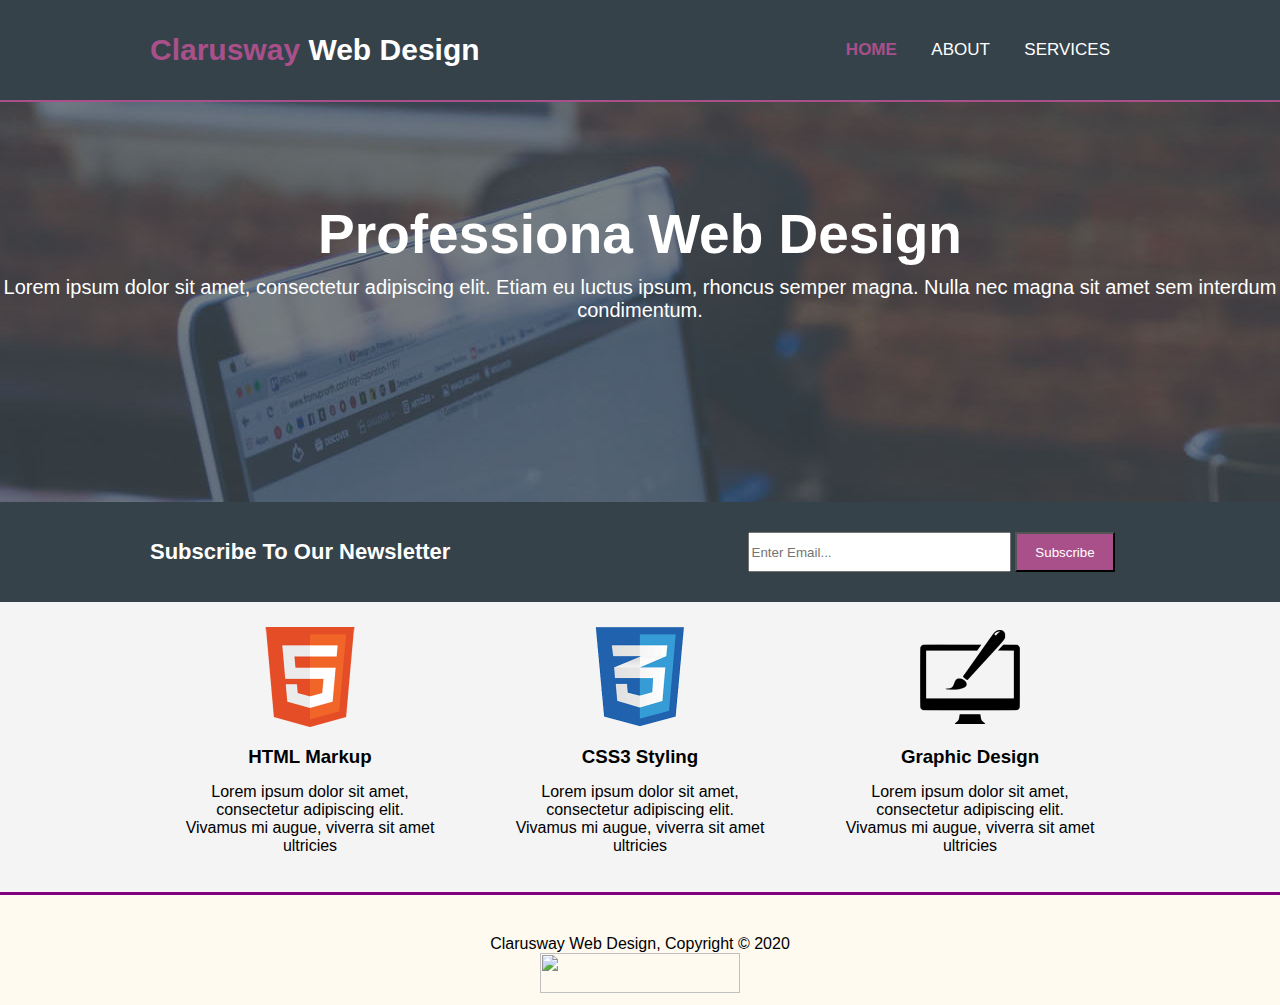
==== index.html @ f8505b2d "My first design" ====
<!DOCTYPE html>
<html lang="en">
  <head>
    <meta charset="UTF-8" />
    <meta name="viewport" content="width=device-width, initial-scale=1.0" />
    <title>HOME</title>
    <link rel="stylesheet" href="index.css" />
  </head>
  <body>
    <header>
      <nav class="WebDesign">
        <div id="clarus"> <span>Clarusway</span> Web Design</div>
        <div id="adress">
          <a id="abt" href="#">HOME</a>
          <a  href="./about.html">ABOUT</a>
          <a  href="./service.html">SERVICES</a>
        </div>
      </nav>
      <div class="background">
        <h1>Professiona Web Design</h1>
        <p>Lorem ipsum dolor sit amet, consectetur adipiscing elit. Etiam eu luctus ipsum, rhoncus semper magna. Nulla nec magna sit amet sem interdum condimentum.</p>
      </div>
      <nav class="subscribe">
        <div id="newsletter">Subscribe To Our Newsletter</div>
        <div class="email">
          <input type="email" name="" id="emails" placeholder="Enter Email..."/>
          <button type="submit" id="subs">Subscribe</button>
        </div>
      </nav>
    </header>

    <main>
      <section class="wwd">
        <div class="about">
              <div id="html"><img src="./img/logo_html.png" alt="" width="100" height="100"></div>
              <h3>HTML Markup</h3>
              <div class="lorem" >Lorem ipsum dolor sit amet, consectetur adipiscing elit. Vivamus mi augue, viverra sit amet ultricies </div>
        </div>

          <div class="about">
                <div id="css"><img src="./img/logo_css.png" alt="" width="100" height="100"></div>
                <h3>CSS3 Styling</h3>
                <div class="lorem" >Lorem ipsum dolor sit amet, consectetur adipiscing elit. Vivamus mi augue, viverra sit amet ultricies </div>
            </div>
            
            
            <div class="about">
                  <div id="graph"><img src="./img/logo_brush.png" alt="" width="100" height="100"></div>
                  <h3>Graphic Design</h3>
                  <div class="lorem" >Lorem ipsum dolor sit amet, consectetur adipiscing elit. Vivamus mi augue, viverra sit amet ultricies</div>
              </div>
        </div>
      </section>
    
   
</main>

    <footer>
        <p>Clarusway Web Design, Copyright &copy; 2020</<p><br/>
             <a href="http://www.clarusway.com"><img src="https://clarusway.com/wp-content/uploads/2020/06/clarusway_logo.png" width="200" height="40" /></a>
     </footer>
  </body>
</html>
---- index.css ----
*{
    margin: 0;
}

body{
    font-family: Arial;
}
.WebDesign {
    border-bottom: 2px solid rgb(169, 80, 139);
    height: 100px;
    display: flex;
    align-items: center;
    justify-content: space-between;
    background-color: #35424A;
    
}

#clarus{
    margin-left: 150px;
    font-size: 30px;
    color: white;
    font-weight: bolder;
    
}

#clarus span{
    color: #a9508b;
    font-weight: bold;
}
#adress  {
    margin-right: 140px;
}
#adress #abt{
    color: #a9508b;
    font-weight: bold;
}
#adress a  {
    margin-right: 30px;
    font-size: 17px;
    color: white;
    text-decoration: none;
}
#adress a:hover{
    color: #cccccc;
    font-weight: bold;
}
#adress #abt:hover{
    color: #cccccc;
    font-weight: bold;
}

.background {
    height: 300px;
    background-image: url(./img/showcase.jpg);
    text-align:center ;
    color: #ffffff;
    padding-top: 100px;
}
.background h1 {
    margin-top: 0;
    font-size: 55px;
    margin-bottom: 10px;
}
.background p {
    font-size: 20px;
}

.subscribe {
    height: 100px;
    display: flex;
    align-items: center;
    justify-content: space-between;
    background-color: #35424A;
    
}

#newsletter{
    margin-left: 150px;
    font-size: 22px;
    color: white;
    font-weight: bolder;
    
}

#email  {
    margin-right: 140px;
}

#emails{
    padding-right: 80px;
    margin-right: 0px;
    height:34px ;
  
}
#subs{
    padding-right: auto;
    margin-right: 165px;
    height: 40px;
    width: 100px;
    text-align: center;
    background:  #a9508b;
    color: #ffffff;
    
}

.wwd {
    display: flex;
    background-color: #F4F4F4;
    height: 290px;
    justify-content: center;
   
    
}

.about {
    display: flex;
    flex-direction: column;
    align-items: center;
    width: 330px;  
    padding-top: 10px;
}

.about div {
    margin:15px 40px 15px 40px
    
}
 .lorem {
    text-align: center;
}


footer{
    height: 70px;
    border-top: 3px solid purple;
    text-align: center;
    padding-top: 40px;
    background-color: #FFFAF0;
}
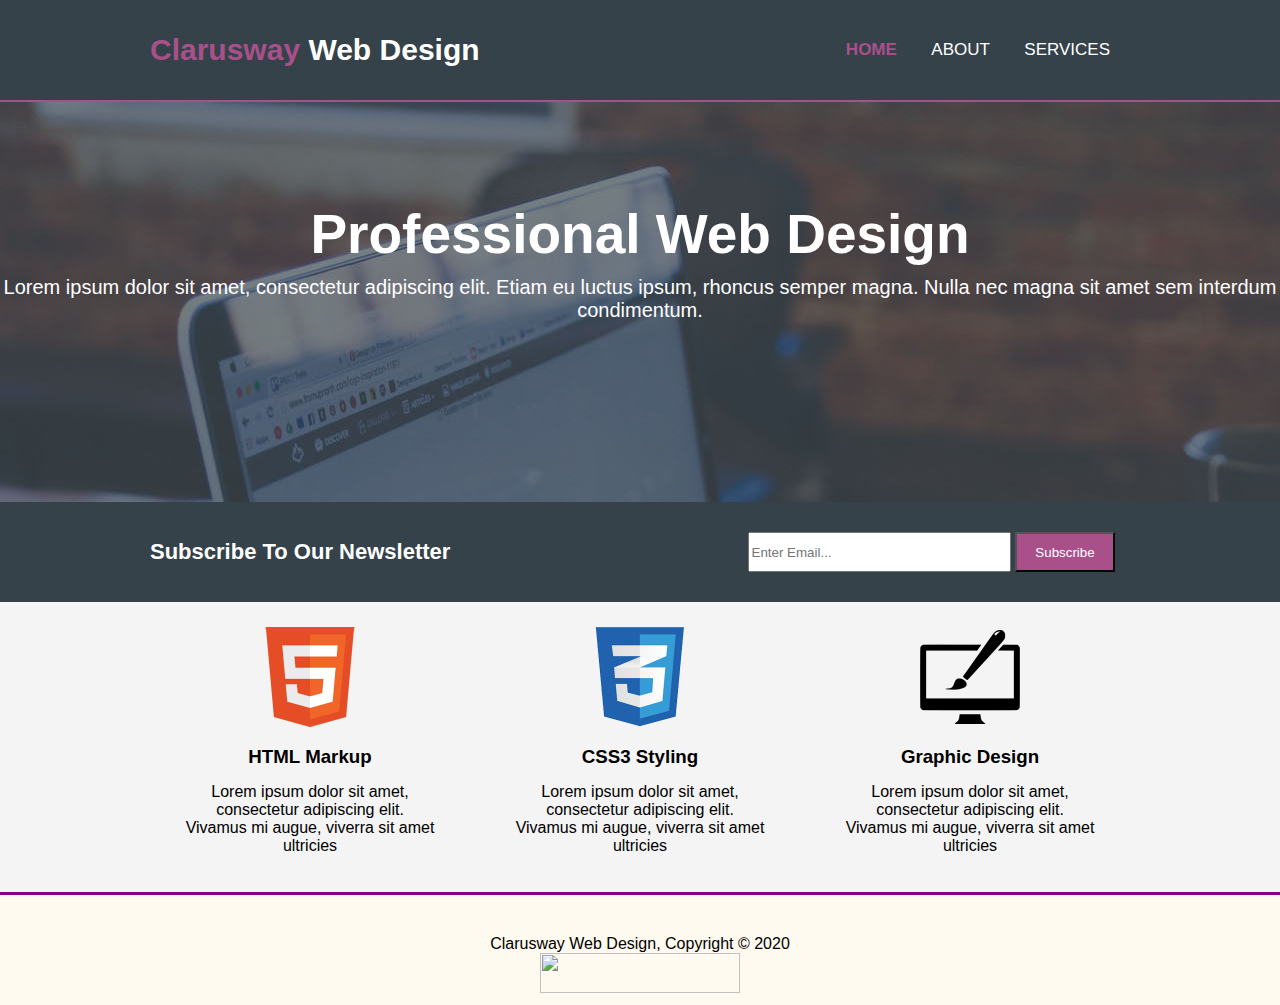
==== commit d6c303bb: "My Desgn" ====
--- a/index.html
+++ b/index.html
@@ -17,7 +17,7 @@
         </div>
       </nav>
       <div class="background">
-        <h1>Professiona Web Design</h1>
+        <h1>Professional Web Design</h1>
         <p>Lorem ipsum dolor sit amet, consectetur adipiscing elit. Etiam eu luctus ipsum, rhoncus semper magna. Nulla nec magna sit amet sem interdum condimentum.</p>
       </div>
       <nav class="subscribe">
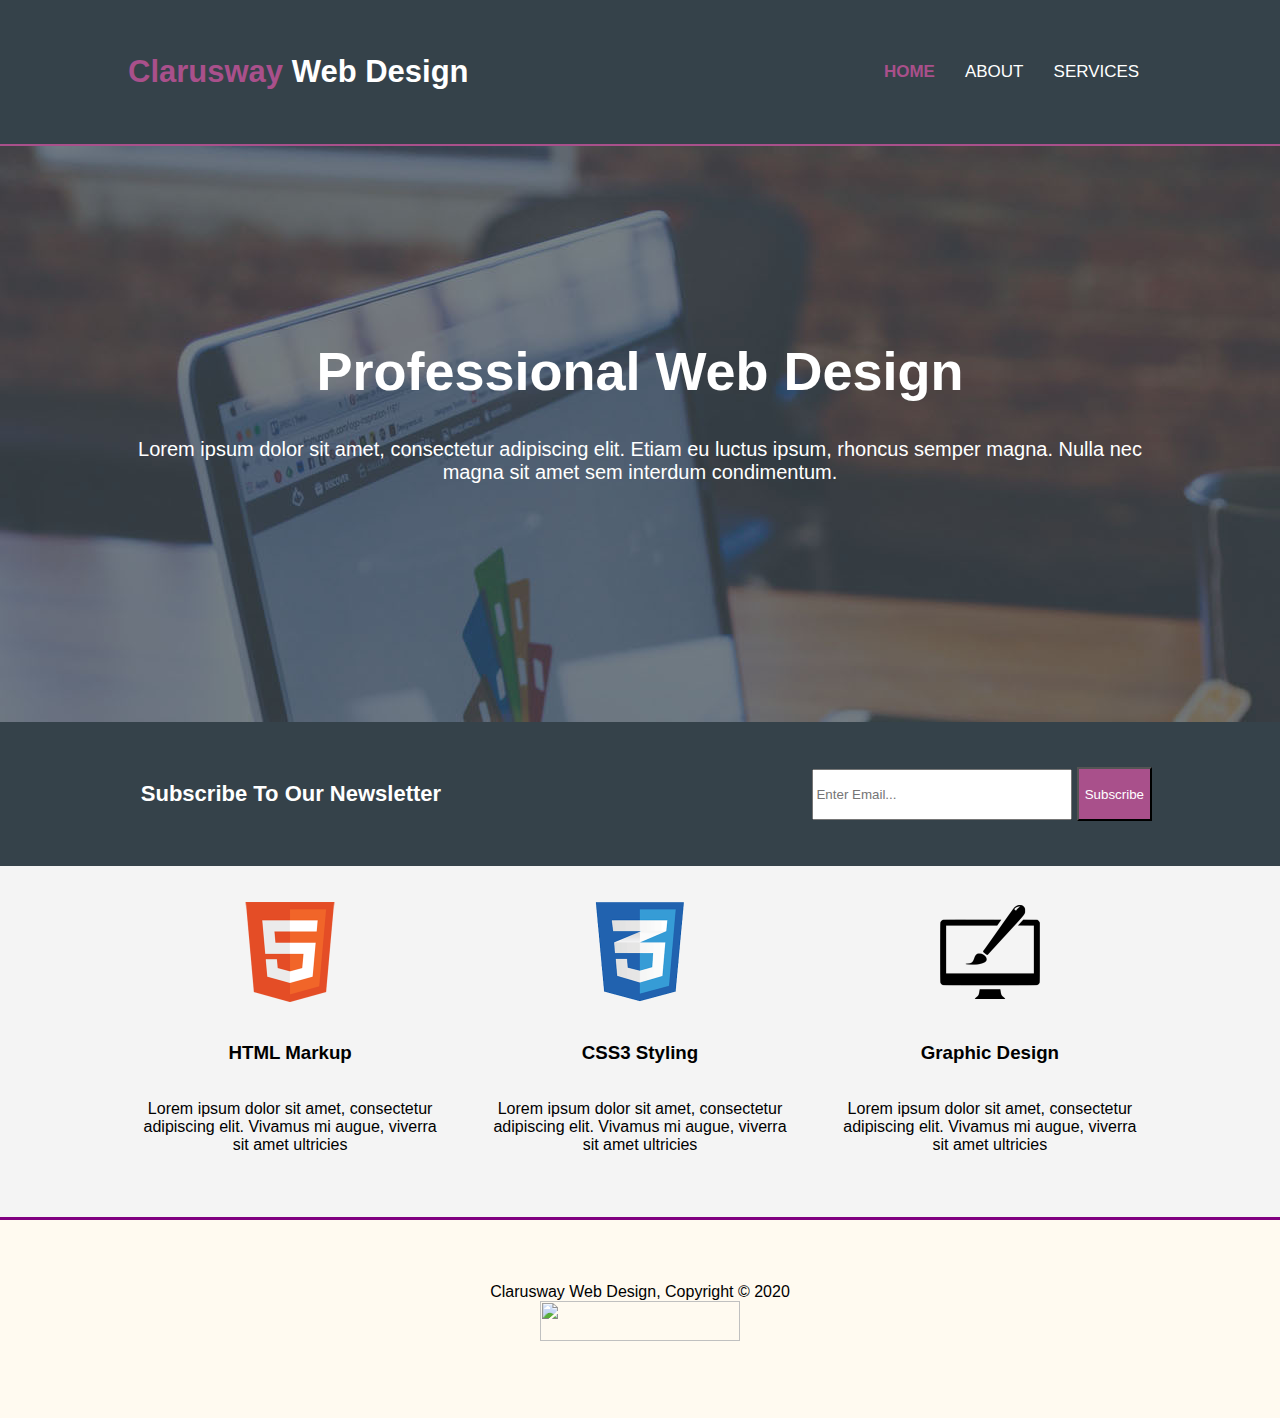
==== commit 112055e4: "Project-4" ====
--- a/index.html
+++ b/index.html
@@ -11,7 +11,7 @@
       <nav class="WebDesign">
         <div id="clarus"> <span>Clarusway</span> Web Design</div>
         <div id="adress">
-          <a id="abt" href="#">HOME</a>
+          <a id="check" href="#">HOME</a>
           <a  href="./about.html">ABOUT</a>
           <a  href="./service.html">SERVICES</a>
         </div>
--- a/index.css
+++ b/index.css
@@ -7,17 +7,19 @@
 }
 .WebDesign {
     border-bottom: 2px solid rgb(169, 80, 139);
-    height: 100px;
+    height: 16vh;
     display: flex;
     align-items: center;
     justify-content: space-between;
     background-color: #35424A;
+    flex-wrap: wrap;
     
 }
 
 #clarus{
-    margin-left: 150px;
-    font-size: 30px;
+    
+    margin-left: 10vw;
+    font-size: 31px;
     color: white;
     font-weight: bolder;
     
@@ -28,14 +30,15 @@
     font-weight: bold;
 }
 #adress  {
-    margin-right: 140px;
-}
-#adress #abt{
+    
+    margin-right: 9vw;
+}
+#adress #check{
     color: #a9508b;
     font-weight: bold;
 }
 #adress a  {
-    margin-right: 30px;
+    margin-right: 2vw;
     font-size: 17px;
     color: white;
     text-decoration: none;
@@ -44,29 +47,38 @@
     color: #cccccc;
     font-weight: bold;
 }
-#adress #abt:hover{
+#adress #check:hover{
     color: #cccccc;
     font-weight: bold;
 }
 
 .background {
-    height: 300px;
+    height: 45vh;
     background-image: url(./img/showcase.jpg);
     text-align:center ;
     color: #ffffff;
-    padding-top: 100px;
+    display: flex;
+    flex-direction: column;
+    justify-content: center;
+    padding-top: 7vh;
+    padding-bottom: 12vh;
+    
+
 }
 .background h1 {
-    margin-top: 0;
-    font-size: 55px;
-    margin-bottom: 10px;
+    font-size: 54px;
+    margin-bottom: 4vh;
+
 }
 .background p {
     font-size: 20px;
+    padding-right: 10vw;
+    padding-left: 10vw;
+
 }
 
 .subscribe {
-    height: 100px;
+    height: 16vh;
     display: flex;
     align-items: center;
     justify-content: space-between;
@@ -75,28 +87,25 @@
 }
 
 #newsletter{
-    margin-left: 150px;
+    
+    margin-left: 11vw;
     font-size: 22px;
     color: white;
     font-weight: bolder;
     
 }
 
-#email  {
-    margin-right: 140px;
-}
 
 #emails{
-    padding-right: 80px;
-    margin-right: 0px;
-    height:34px ;
+    
+    padding-right: 6vw;
+    height:5vh ;
   
 }
 #subs{
-    padding-right: auto;
-    margin-right: 165px;
-    height: 40px;
-    width: 100px;
+    margin-right: 10vw;
+    height: 6vh;
+    width: auto;
     text-align: center;
     background:  #a9508b;
     color: #ffffff;
@@ -106,8 +115,12 @@
 .wwd {
     display: flex;
     background-color: #F4F4F4;
-    height: 290px;
     justify-content: center;
+    height: auto;
+    padding-top: 1vh;
+    padding-bottom: 5vh;
+    padding-right: 9vw;
+    padding-left: 9vw;
    
     
 }
@@ -116,27 +129,202 @@
     display: flex;
     flex-direction: column;
     align-items: center;
-    width: 330px;  
-    padding-top: 10px;
+    width: 30vw; 
+    padding-top: 1vh;
 }
 
 .about div {
-    margin:15px 40px 15px 40px
+    margin-top: 2vh;
+    margin-bottom: 2vh;
+    margin-right: 2vw;
+    margin-left: 2vw;
+    
+}
+.about h3 {
+    margin-top: 2vh;
+    margin-bottom: 2vh;
+    text-align: center;
     
 }
  .lorem {
     text-align: center;
+    height: auto;
 }
 
 
 footer{
-    height: 70px;
+    height: 10vh;
     border-top: 3px solid purple;
     text-align: center;
-    padding-top: 40px;
+    padding-top: 7vh;
+    padding-bottom: 5vh;
     background-color: #FFFAF0;
 }
 
-
-
-
+@media only screen and (max-device-width: 766px) and (min-device-width: 741px){    
+    .subscribe {
+    display: flex;
+    flex-direction: column;
+    align-items: center;
+    justify-content: center;
+    background-color: #35424A;
+}
+#newsletter{
+    margin-left: 0;
+    font-size: 22px;
+    color: white;
+}
+
+
+#emails{
+    padding-right: 0;
+    height:5vh ;
+  
+}
+#subs{
+    margin-right: 0;
+    height: 6vh;
+    width:100px;
+    background:  #a9508b;
+    color: #ffffff;
+    
+}
+}
+@media only screen and (max-device-width: 741px) and (min-device-width: 364px){
+    .WebDesign {
+        border-bottom: 2px solid rgb(169, 80, 139);
+        flex-direction: column;
+        align-items: center;
+        justify-content: center;  
+    }
+    #clarus{
+        margin-left: 0;        
+    }
+    #adress  {
+        margin-right: 0;
+    }
+    .background h1 {
+        font-size: 38px;
+    }
+    .background p {
+        font-size: 14px;
+    }
+    .subscribe {
+        display: flex;
+        flex-direction: column;
+        align-items: center;
+        justify-content: center;
+        background-color: #35424A;
+    }
+    
+    #newsletter{
+        margin-left: 0;
+        font-size: 22px;
+        color: white;
+    }
+    
+    
+    #emails{
+        padding-right: 0;
+        height:5vh ;
+      
+    }
+    #subs{
+        margin-right: 0;
+        height: 6vh;
+        width:100px;
+
+        
+    }
+
+}
+@media only screen and (max-device-width: 363px) and (min-device-width: 100px){
+    .WebDesign {
+        border-bottom: 2px solid rgb(169, 80, 139);
+        flex-direction: column;
+        align-items: center;
+        justify-content: center;  
+    }
+    #clarus{
+        margin-left: 0; 
+        font-size: 20px;       
+    }
+    #adress  {
+        margin-right: 0;
+        font-size: 12px;
+    }
+    .background h1 {
+        font-size: 30px;
+    }
+    .background p {
+        font-size: 14px;
+    }
+    .subscribe {
+        display: flex;
+        flex-direction: column;
+        align-items: flex-start;
+        justify-content: center;
+        background-color: #35424A;
+    }
+    
+    #newsletter{
+        margin-left: 0;
+        font-size: 22px;
+        color: white;
+    }
+    
+    
+    #emails{
+        padding-right: 0;
+        height:3vh ;
+      
+    }
+    #subs{
+        margin-right: 0;
+        height: 3vh;
+        width:100px; 
+    }
+    
+}
+@media only screen and (max-device-width: 348px) and (min-device-width: 100px){
+    .wwd {
+        display: flex;
+        flex-wrap: wrap;
+        background-color: #F4F4F4;
+        justify-content: flex-start;
+        align-content: flex-start;
+        height: auto;
+        padding-top: 1vh;
+        padding-bottom: 5vh;
+        padding-right: 9vw;
+        padding-left: 9vw;
+       
+        
+    }
+    
+    .about {
+        display: flex;
+        flex-direction: column;
+        width: 30vw; 
+        padding-top: 1vh;
+    }
+    
+    .about div {
+        margin-top: 1vh;
+        margin-bottom: 1vh;
+        margin-right: 1vw;
+        margin-left: 1vw;
+        
+    }
+    .about h3 {
+        margin-top: 2vh;
+        margin-bottom: 2vh;
+        text-align: center;
+        
+    }
+     .lorem {
+        height: auto;
+    }
+}
+
+
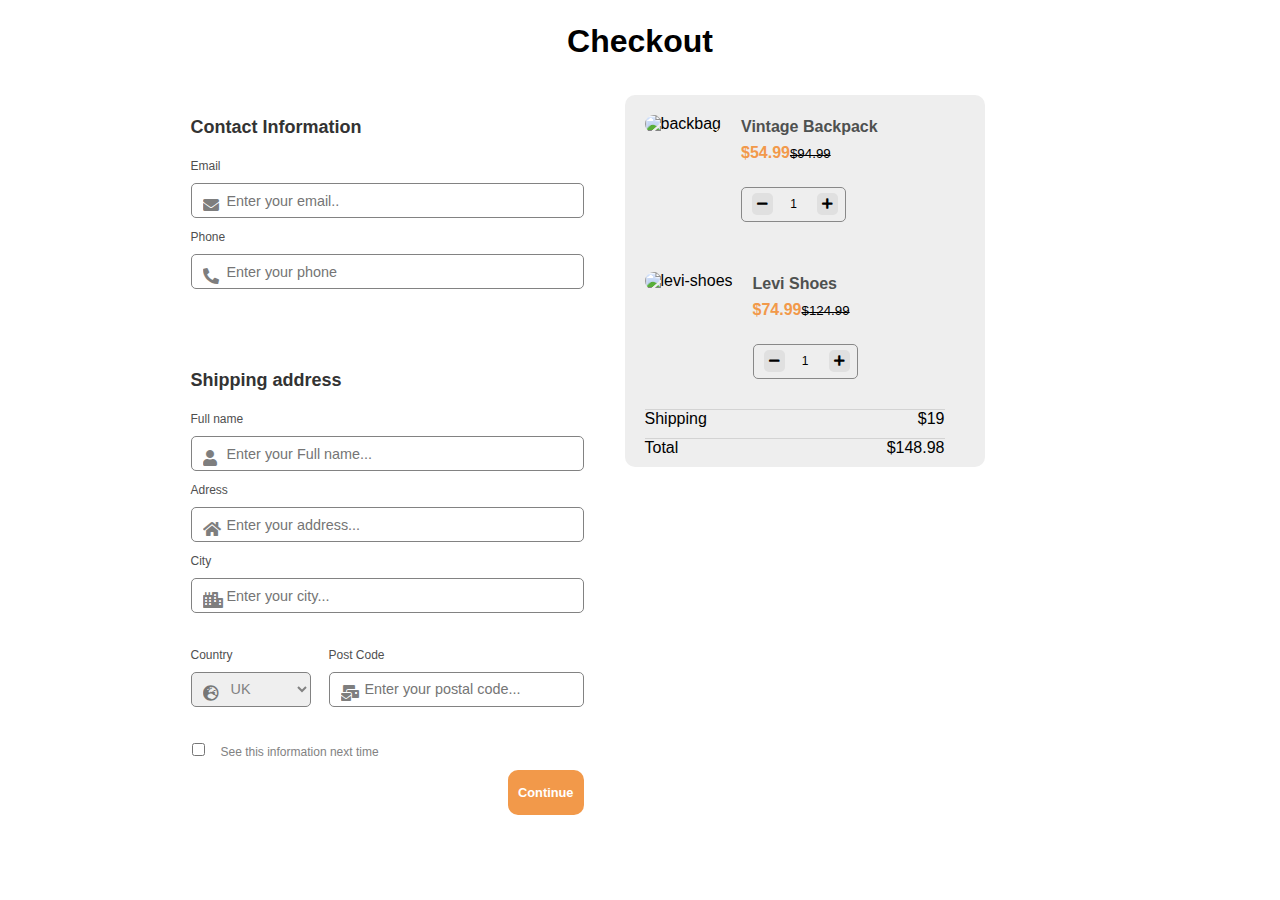
==== commit 7236e724: "Changes" ====
--- a/index.html
+++ b/index.html
@@ -1,63 +1,141 @@
 <!DOCTYPE html>
 <html lang="en">
-  <head>
-    <meta charset="UTF-8" />
-    <meta name="viewport" content="width=device-width, initial-scale=1.0" />
-    <title>HOME</title>
-    <link rel="stylesheet" href="index.css" />
-  </head>
-  <body>
-    <header>
-      <nav class="WebDesign">
-        <div id="clarus"> <span>Clarusway</span> Web Design</div>
-        <div id="adress">
-          <a id="check" href="#">HOME</a>
-          <a  href="./about.html">ABOUT</a>
-          <a  href="./service.html">SERVICES</a>
+
+<head>
+    <meta charset="UTF-8">
+    <meta name="viewport" content="width=device-width, initial-scale=1.0">
+    <title>Checkout Form</title>
+    <link rel="stylesheet" href="index.css">
+    <link rel="stylesheet" href="https://cdnjs.cloudflare.com/ajax/libs/font-awesome/5.14.0/css/all.min.css">
+
+    <style>
+        /* Chrome, Safari, Edge, Opera */
+        input::-webkit-outer-spin-button,
+        input::-webkit-inner-spin-button {
+            -webkit-appearance: none;
+            margin: 0;
+        }
+
+        /* Firefox */
+        input[type=number] {
+            -moz-appearance: textfield;
+        }
+    </style>
+</head>
+
+<body>
+    <h1>Checkout</h1>
+    <section>
+        <form action="">
+            <div class="form contact">
+                <h3>Contact Information</h3>
+                <label for="email">Email</label><br>
+                <div class="icon">
+                    <input type="email" id="email" name="email" placeholder="Enter your email.." required>
+                    <i class="fas fa-envelope"></i><br>
+                </div>
+                <label for="phone">Phone</label><br>
+                <div class="icon">
+                    <input type="tel" id="phone" name="phone" placeholder="Enter your phone" required>
+                    <i class="fas fa-phone-alt"></i><br>
+                </div>
+            </div>
+            <div class="form">
+                <h3>Shipping address</h3>
+                <label for="name">Full name</label><br>
+                <div class="icon">
+                    <input type="text" id="name" name="name" placeholder="Enter your Full name..." required>
+                    <i class="fas fa-user"></i><br>
+                </div>
+                <label for="adress">Adress</label><br>
+                <div class="icon">
+                    <input type="text" name="adress" id="adress" placeholder="Enter your address..." required>
+                    <i class="fas fa-home"></i><br>
+                </div>
+                <label for="city">City</label><br>
+                <div class="icon">
+                    <input type="text" name="city" id="city" placeholder="Enter your city..." required>
+                    <i class="fas fa-city"></i>
+                </div>
+            </div>
+            <div class="form country-post">
+                <div class="country">
+                    <label for="country">Country</label><br>
+                    <div class="icon">
+                        <select name="country" id="country-lenght" >
+                            <option value="Turkey" selected>Turkey</option>
+                            <option value="Germany" selected>Germany</option>
+                            <option value="USA" selected>USA</option>
+                            <option value="Canada" selected>Canada</option>
+                            <option value="UK" selected>UK</option>
+                        </select>
+                        <i class="fas fa-globe-europe"></i>
+                    </div>
+
+                </div>
+                <div>
+                    <label for="post-code">Post Code</label><br>
+                    <div class="icon">
+                        <input type="number" name="post-code" id="post-code" placeholder="Enter your postal code...">
+                        <i class="fas fa-mail-bulk"></i>
+                    </div>
+                </div>
+            </div>
+            <div class="checkbox">
+                <input type="checkbox" id="check"><p style="display:inline; color:  #828282; ">See this information next time</p>
+            </div>
+            <button id="continue" value="continue">Continue</button>
+        </form>
+
+
+        <div class="shopping">
+            <div class="content">
+                <div class="img">
+                    <img src="./images/photo1.png" alt="backbag">
+                </div>
+                <div class="price-tag">
+                    <h4>Vintage Backpack</h4>
+                    <p id="price"><span
+                            style="color: #F2994A; font-weight: 600;">$54.99</span><del><small>$94.99</small></del></p>
+
+                    <div class="amount">
+                        <div><i class="fas fa-minus"></i></div>
+                        <div>
+                            <p>1</p>
+                        </div>
+                        <div><i class="fas fa-plus"></i></div>
+                    </div>
+                </div>
+            </div>
+            <div class="content">
+                <div class="img">
+                    <img src="./images/photo2.png" alt="levi-shoes">
+                </div>
+                <div class="price-tag">
+                    <h4>Levi Shoes</h4>
+                    <p id="price"><span
+                            style="color: #F2994A; font-weight: 600;">$74.99</span><del><small>$124.99</small></del>
+                    </p>
+                    <div class="amount">
+                        <div><i class="fas fa-minus"></i></div>
+                        <div>
+                            <p>1</p>
+                        </div>
+                        <div><i class="fas fa-plus"></i></div>
+                    </div>
+                </div>
+            </div>
+
+            <div class="shipping">
+                <p>Shipping</p>
+                <p>$19</p>
+            </div>
+            <div class="total">
+                <p>Total</p>
+                <p>$148.98</p>
+            </div>
         </div>
-      </nav>
-      <div class="background">
-        <h1>Professional Web Design</h1>
-        <p>Lorem ipsum dolor sit amet, consectetur adipiscing elit. Etiam eu luctus ipsum, rhoncus semper magna. Nulla nec magna sit amet sem interdum condimentum.</p>
-      </div>
-      <nav class="subscribe">
-        <div id="newsletter">Subscribe To Our Newsletter</div>
-        <div class="email">
-          <input type="email" name="" id="emails" placeholder="Enter Email..."/>
-          <button type="submit" id="subs">Subscribe</button>
-        </div>
-      </nav>
-    </header>
+    </section>
+</body>
 
-    <main>
-      <section class="wwd">
-        <div class="about">
-              <div id="html"><img src="./img/logo_html.png" alt="" width="100" height="100"></div>
-              <h3>HTML Markup</h3>
-              <div class="lorem" >Lorem ipsum dolor sit amet, consectetur adipiscing elit. Vivamus mi augue, viverra sit amet ultricies </div>
-        </div>
-
-          <div class="about">
-                <div id="css"><img src="./img/logo_css.png" alt="" width="100" height="100"></div>
-                <h3>CSS3 Styling</h3>
-                <div class="lorem" >Lorem ipsum dolor sit amet, consectetur adipiscing elit. Vivamus mi augue, viverra sit amet ultricies </div>
-            </div>
-            
-            
-            <div class="about">
-                  <div id="graph"><img src="./img/logo_brush.png" alt="" width="100" height="100"></div>
-                  <h3>Graphic Design</h3>
-                  <div class="lorem" >Lorem ipsum dolor sit amet, consectetur adipiscing elit. Vivamus mi augue, viverra sit amet ultricies</div>
-              </div>
-        </div>
-      </section>
-    
-   
-</main>
-
-    <footer>
-        <p>Clarusway Web Design, Copyright &copy; 2020</<p><br/>
-             <a href="http://www.clarusway.com"><img src="https://clarusway.com/wp-content/uploads/2020/06/clarusway_logo.png" width="200" height="40" /></a>
-     </footer>
-  </body>
 </html>--- a/index.css
+++ b/index.css
@@ -1,330 +1,328 @@
+@font-face{
+    font-family: "Mon";
+    src: url("./Fonts/Montserrat-Regular.ttf");
+}
+
 *{
     margin: 0;
-}
-
-body{
-    font-family: Arial;
-}
-.WebDesign {
-    border-bottom: 2px solid rgb(169, 80, 139);
-    height: 16vh;
-    display: flex;
+    padding: 0;
+    box-sizing: border-box;
+    font-family: "Mon", sans-serif;
+    /* border: 1px solid gray ; */
+}
+
+h1{
+    text-align: center;
+    font-size: 2rem;
+    font-weight: 700;
+    margin-top: 2.5vh;
+    margin-bottom: 35px;
+}
+
+h3{
+    font-size: 1.125rem;
+    font-weight: 700;
+    color: #333333;
+    margin-bottom: 2vh;
+}
+
+section{
+    display: flex;
+    justify-content: space-around;
+    /* margin: 0 15vw 0 15vw ; */
+   
+}
+
+label{
+    color: #4f4f4f;
+    font-weight: 400;
+    font-size: 0.75rem;
+    /* margin: 5rem 0; */
+}
+
+input{
+    font-family: Arial, Helvetica, sans-serif;
+    font-size: 0.9rem ;
+    font-weight: 400;
+    color: #828282;
+    margin: 1vh 0;
+    width: 100%;
+    height: 35px;
+    padding-left: 35px  ;
+    border: 1px solid #828282 ;
+    border-radius: 5px;
+}
+
+#post-code{
+    width: 255px;
+    height: 35px;
+}
+
+.icon{
+    position: relative;
+}
+
+i{
+    opacity: 0.5;
+    position: absolute;
+    top: 2.5vh;
+    left: 1vw;
+}
+
+
+.form{
+    margin-top: 2.5vh;
+    position: relative;
+    /* margin-right: 25px; */
+}
+
+.contact{
+    margin-bottom:8vh;
+}
+
+select{
+    width: 120px;
+    height: 35px;
+    font-family: Arial, Helvetica, sans-serif;
+    font-size: 0.9rem ;
+    font-weight: 400;
+    color: #828282;
+    margin: 1vh 2vh 0 0;
+    padding-left: 35px  ;
+    border: 1px solid #828282 ;
+    border-radius: 5px;
+}
+.country-post{
+    display: flex;
+    margin-bottom: 2vh;
+    
+}
+
+#check{
+    width: 15px;
+    height: auto;
+    font-size: 0.75rem;
+    margin-right: 15px;
+    color: #828282;
+}
+
+.checkbox{
+    font-size: 0.75rem;
+}
+
+form{
+    position: relative;
+    margin-left: 180px;
+    margin-right: 20px;
+    padding-bottom: 50px;
+}
+
+
+button{
+    /* width: 75px;
+    height: 40px;
+     */
+    padding: 15px 10px;
+    font-family: Arial, Helvetica, sans-serif;
+    font-size: 0.8rem;
+    font-weight: 600;
+    color: white;
+    text-align:center;
+    background-color: #F2994A;
+    border-radius: 10px;
+    outline: none;
+    border: none;
+    position: absolute;
+    right: 0;
+    bottom: 0;
+
+} 
+
+.shopping{
+    display: flex;
+    flex-direction: column;
+    align-self: start;
+    width: 360px;
+    height: auto;
+    border-radius: 10px;
+    background:#EEEEEE ;
+    margin-right: 285px;
+}
+
+.content{
+    display: flex;
+    justify-content: flex-start;
+    margin: 20px 20px 10px 20px;
+}
+
+
+img{
+    width: 98px;
+    height: 110px;
+    border-radius: 10px;
+}
+
+h4{
+    font-weight: 700;
+    color: #4e5150;
+    padding: 3px 20px;
+}
+
+#price{
+    padding: 5px 20px;
+}
+
+.amount{
+    display: flex;
+    justify-content: center;
     align-items: center;
+    border: 1px solid rgb(136, 136, 136); 
+    border-radius:5px;
+    width: 105px;
+    height: 35px;
+    margin: 20px 20px;
+    position: relative;
+    padding: 8px 2px;
+    font-size: 0.75rem;
+}
+
+.shipping, .total{
+    display: flex;
     justify-content: space-between;
-    background-color: #35424A;
-    flex-wrap: wrap;
-    
-}
-
-#clarus{
-    
+    margin-left: 20px;
+    margin-right: 40px;
+    border-top: 1px solid #d3d3d3;
+    padding-bottom: 10px;
+   
+}
+
+.fa-plus, .fa-minus{
+    opacity: 1;
+    border: 1px solid gray;
+    border-radius: 5px;
+    background:  #e0e0e0;
+    display: flex;
+    justify-content: center;
+    align-items: center;
+    padding: 5px;
+    border: none;
+} 
+
+.fa-plus{
+    position: absolute;
+    top: 5px;
+    left: 75px;
+}
+
+.fa-minus{
+    position: absolute;
+    top: 5px;
+    left: 10px;
+}
+
+
+@media (max-width:1024px){
+    .icon{
+        position: relative;
+    }
+
+    i{
+    position: absolute;
+    bottom: 10px;
+    right: 5px;
+  
+}
+}
+
+@media only screen and (max-width:900px){
+    section{
+        align-self: flex-start;
+        display: grid;
+        /* row-gap: 5px; */
+        grid-template-rows: 1fr 1.5fr;
+        grid-template-columns: auto;
+        grid-template-areas:
+        "shopping"
+        "form";   
+    }
+
+    .shopping{
+        order: 1;
+        grid-area: "shopping";
+        margin: 0;
+        width: 100%;
+        /* margin-bottom: 50px; */
+    }
+
+    form{
+        /* display: flex;
+        align-items: flex-start; */
+        order: 2;
+        grid-area: "form";
+        margin: 0;
+        align-self: flex-start;
+        padding-bottom: 15%;
+    }
+
+    select{
+        background-color: #e0e0e0;
+    }
+
+    button{
+        margin-left: 50%;
+        margin-right: 25%;
+        padding: 15px 25px;
+        width: 200px;
+        font-size: 1rem;
+        font-weight: 700;
+        outline: none;
+        border: none;
+        position: absolute;
+        bottom: 0;
+    }
+}
+
+@media (max-width:480px){
+.shopping{
+    width: 75%;   
+}
+
+form, .shopping{
     margin-left: 10vw;
-    font-size: 31px;
-    color: white;
-    font-weight: bolder;
-    
-}
-
-#clarus span{
-    color: #a9508b;
-    font-weight: bold;
-}
-#adress  {
-    
-    margin-right: 9vw;
-}
-#adress #check{
-    color: #a9508b;
-    font-weight: bold;
-}
-#adress a  {
-    margin-right: 2vw;
-    font-size: 17px;
-    color: white;
-    text-decoration: none;
-}
-#adress a:hover{
-    color: #cccccc;
-    font-weight: bold;
-}
-#adress #check:hover{
-    color: #cccccc;
-    font-weight: bold;
-}
-
-.background {
-    height: 45vh;
-    background-image: url(./img/showcase.jpg);
-    text-align:center ;
-    color: #ffffff;
+}
+
+input{
+    width: 300px;
+    padding-right: 5px;
+}
+
+.country-post{
     display: flex;
     flex-direction: column;
-    justify-content: center;
-    padding-top: 7vh;
-    padding-bottom: 12vh;
-    
-
-}
-.background h1 {
-    font-size: 54px;
-    margin-bottom: 4vh;
-
-}
-.background p {
-    font-size: 20px;
-    padding-right: 10vw;
-    padding-left: 10vw;
-
-}
-
-.subscribe {
-    height: 16vh;
-    display: flex;
-    align-items: center;
-    justify-content: space-between;
-    background-color: #35424A;
-    
-}
-
-#newsletter{
-    
-    margin-left: 11vw;
-    font-size: 22px;
-    color: white;
-    font-weight: bolder;
-    
-}
-
-
-#emails{
-    
-    padding-right: 6vw;
-    height:5vh ;
-  
-}
-#subs{
-    margin-right: 10vw;
-    height: 6vh;
-    width: auto;
-    text-align: center;
-    background:  #a9508b;
-    color: #ffffff;
-    
-}
-
-.wwd {
-    display: flex;
-    background-color: #F4F4F4;
-    justify-content: center;
-    height: auto;
-    padding-top: 1vh;
-    padding-bottom: 5vh;
-    padding-right: 9vw;
-    padding-left: 9vw;
-   
-    
-}
-
-.about {
-    display: flex;
-    flex-direction: column;
-    align-items: center;
-    width: 30vw; 
-    padding-top: 1vh;
-}
-
-.about div {
-    margin-top: 2vh;
-    margin-bottom: 2vh;
-    margin-right: 2vw;
-    margin-left: 2vw;
-    
-}
-.about h3 {
-    margin-top: 2vh;
-    margin-bottom: 2vh;
-    text-align: center;
-    
-}
- .lorem {
-    text-align: center;
-    height: auto;
-}
-
-
-footer{
-    height: 10vh;
-    border-top: 3px solid purple;
-    text-align: center;
-    padding-top: 7vh;
-    padding-bottom: 5vh;
-    background-color: #FFFAF0;
-}
-
-@media only screen and (max-device-width: 766px) and (min-device-width: 741px){    
-    .subscribe {
-    display: flex;
-    flex-direction: column;
-    align-items: center;
-    justify-content: center;
-    background-color: #35424A;
-}
-#newsletter{
-    margin-left: 0;
-    font-size: 22px;
-    color: white;
-}
-
-
-#emails{
-    padding-right: 0;
-    height:5vh ;
-  
-}
-#subs{
-    margin-right: 0;
-    height: 6vh;
-    width:100px;
-    background:  #a9508b;
-    color: #ffffff;
-    
-}
-}
-@media only screen and (max-device-width: 741px) and (min-device-width: 364px){
-    .WebDesign {
-        border-bottom: 2px solid rgb(169, 80, 139);
-        flex-direction: column;
-        align-items: center;
-        justify-content: center;  
-    }
-    #clarus{
-        margin-left: 0;        
-    }
-    #adress  {
-        margin-right: 0;
-    }
-    .background h1 {
-        font-size: 38px;
-    }
-    .background p {
-        font-size: 14px;
-    }
-    .subscribe {
-        display: flex;
-        flex-direction: column;
-        align-items: center;
-        justify-content: center;
-        background-color: #35424A;
-    }
-    
-    #newsletter{
-        margin-left: 0;
-        font-size: 22px;
-        color: white;
-    }
-    
-    
-    #emails{
-        padding-right: 0;
-        height:5vh ;
-      
-    }
-    #subs{
-        margin-right: 0;
-        height: 6vh;
-        width:100px;
-
-        
-    }
-
-}
-@media only screen and (max-device-width: 363px) and (min-device-width: 100px){
-    .WebDesign {
-        border-bottom: 2px solid rgb(169, 80, 139);
-        flex-direction: column;
-        align-items: center;
-        justify-content: center;  
-    }
-    #clarus{
-        margin-left: 0; 
-        font-size: 20px;       
-    }
-    #adress  {
-        margin-right: 0;
-        font-size: 12px;
-    }
-    .background h1 {
-        font-size: 30px;
-    }
-    .background p {
-        font-size: 14px;
-    }
-    .subscribe {
-        display: flex;
-        flex-direction: column;
-        align-items: flex-start;
-        justify-content: center;
-        background-color: #35424A;
-    }
-    
-    #newsletter{
-        margin-left: 0;
-        font-size: 22px;
-        color: white;
-    }
-    
-    
-    #emails{
-        padding-right: 0;
-        height:3vh ;
-      
-    }
-    #subs{
-        margin-right: 0;
-        height: 3vh;
-        width:100px; 
-    }
-    
-}
-@media only screen and (max-device-width: 348px) and (min-device-width: 100px){
-    .wwd {
-        display: flex;
-        flex-wrap: wrap;
-        background-color: #F4F4F4;
-        justify-content: flex-start;
-        align-content: flex-start;
-        height: auto;
-        padding-top: 1vh;
-        padding-bottom: 5vh;
-        padding-right: 9vw;
-        padding-left: 9vw;
-       
-        
-    }
-    
-    .about {
-        display: flex;
-        flex-direction: column;
-        width: 30vw; 
-        padding-top: 1vh;
-    }
-    
-    .about div {
-        margin-top: 1vh;
-        margin-bottom: 1vh;
-        margin-right: 1vw;
-        margin-left: 1vw;
-        
-    }
-    .about h3 {
-        margin-top: 2vh;
-        margin-bottom: 2vh;
-        text-align: center;
-        
-    }
-     .lorem {
-        height: auto;
-    }
-}
-
-
+}
+
+.country{
+    margin-bottom: 10px;
+}
+.icon #country-lenght{
+    width: 60%;
+    padding-left:10vw;
+}
+}
+
+@media (max-width: 360px){
+    input{
+        width: 275px;
+    }
+
+    .shopping{
+        width: 85%;
+    }
+    button{
+        margin-left: 25%;
+        margin-right: 37%;
+        padding: 15px 25px;
+        width: 100px;
+        font-size: 0.8rem;   
+    }
+}